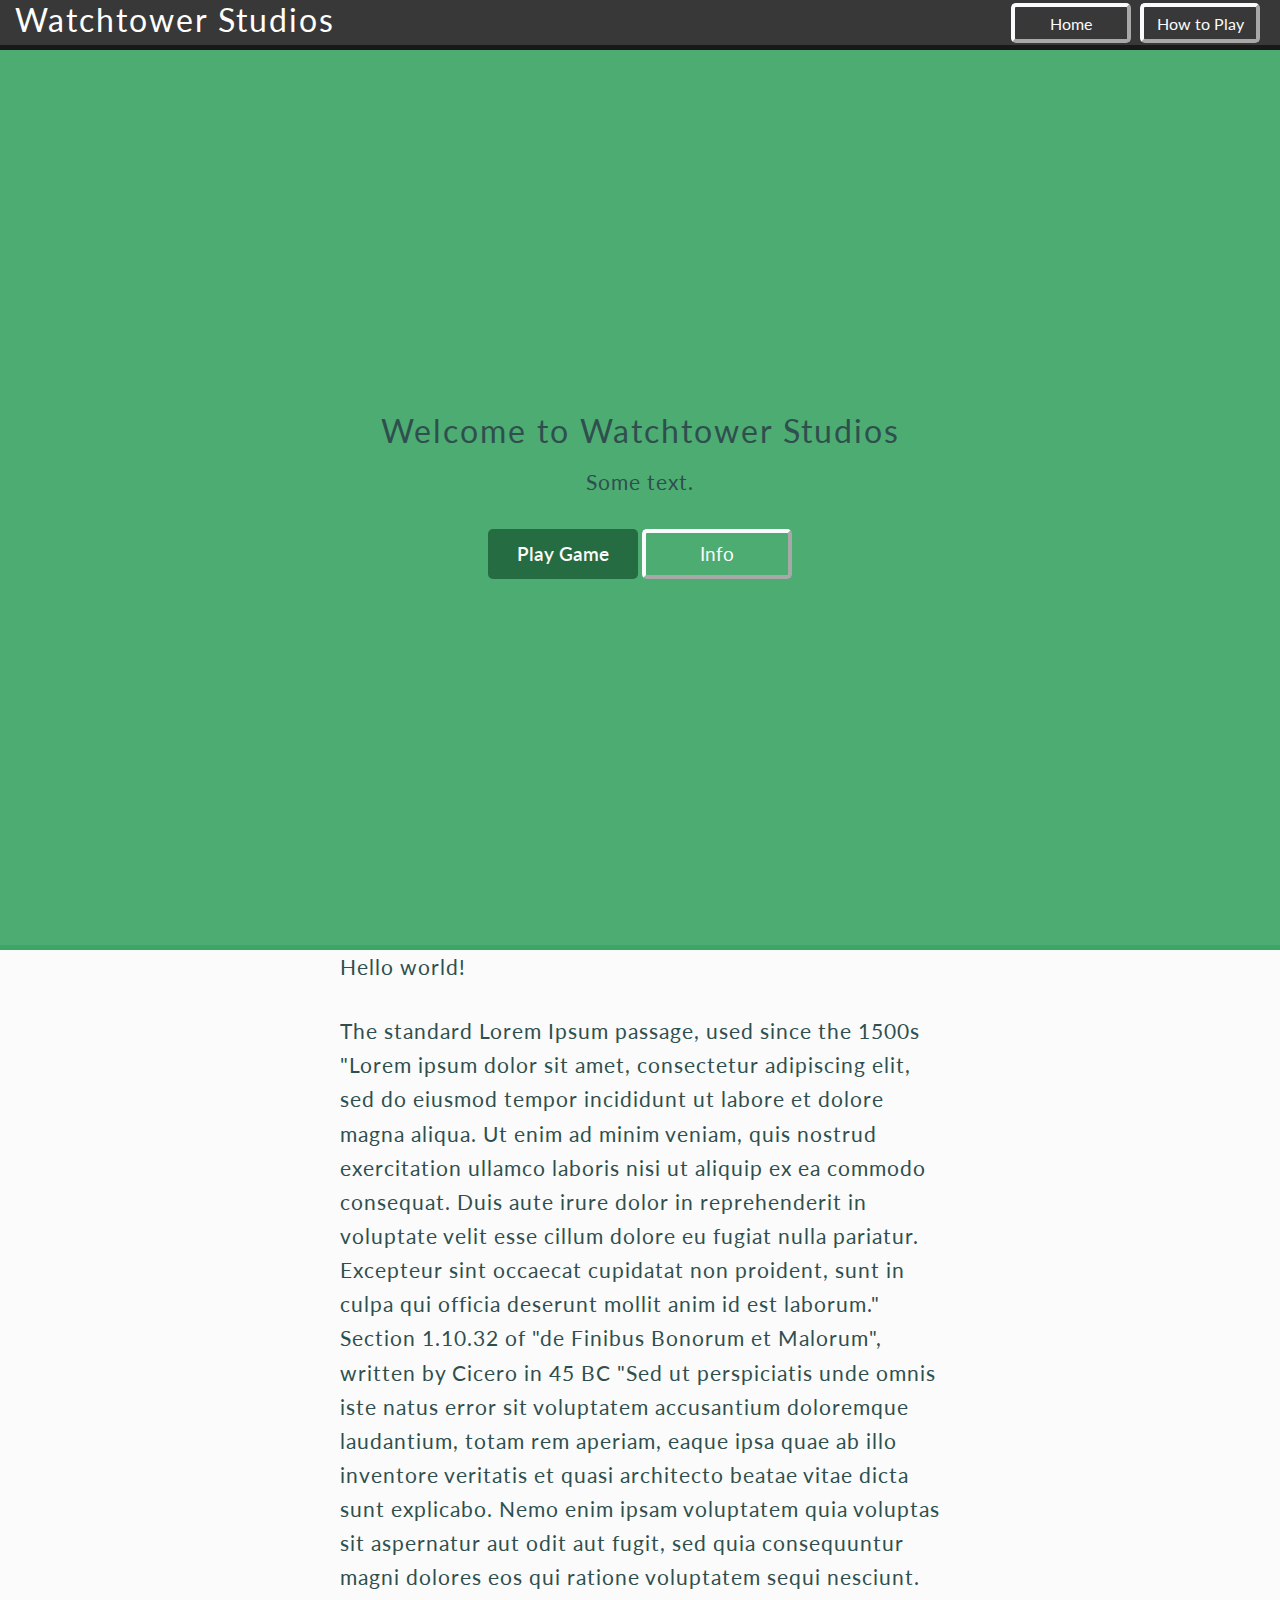
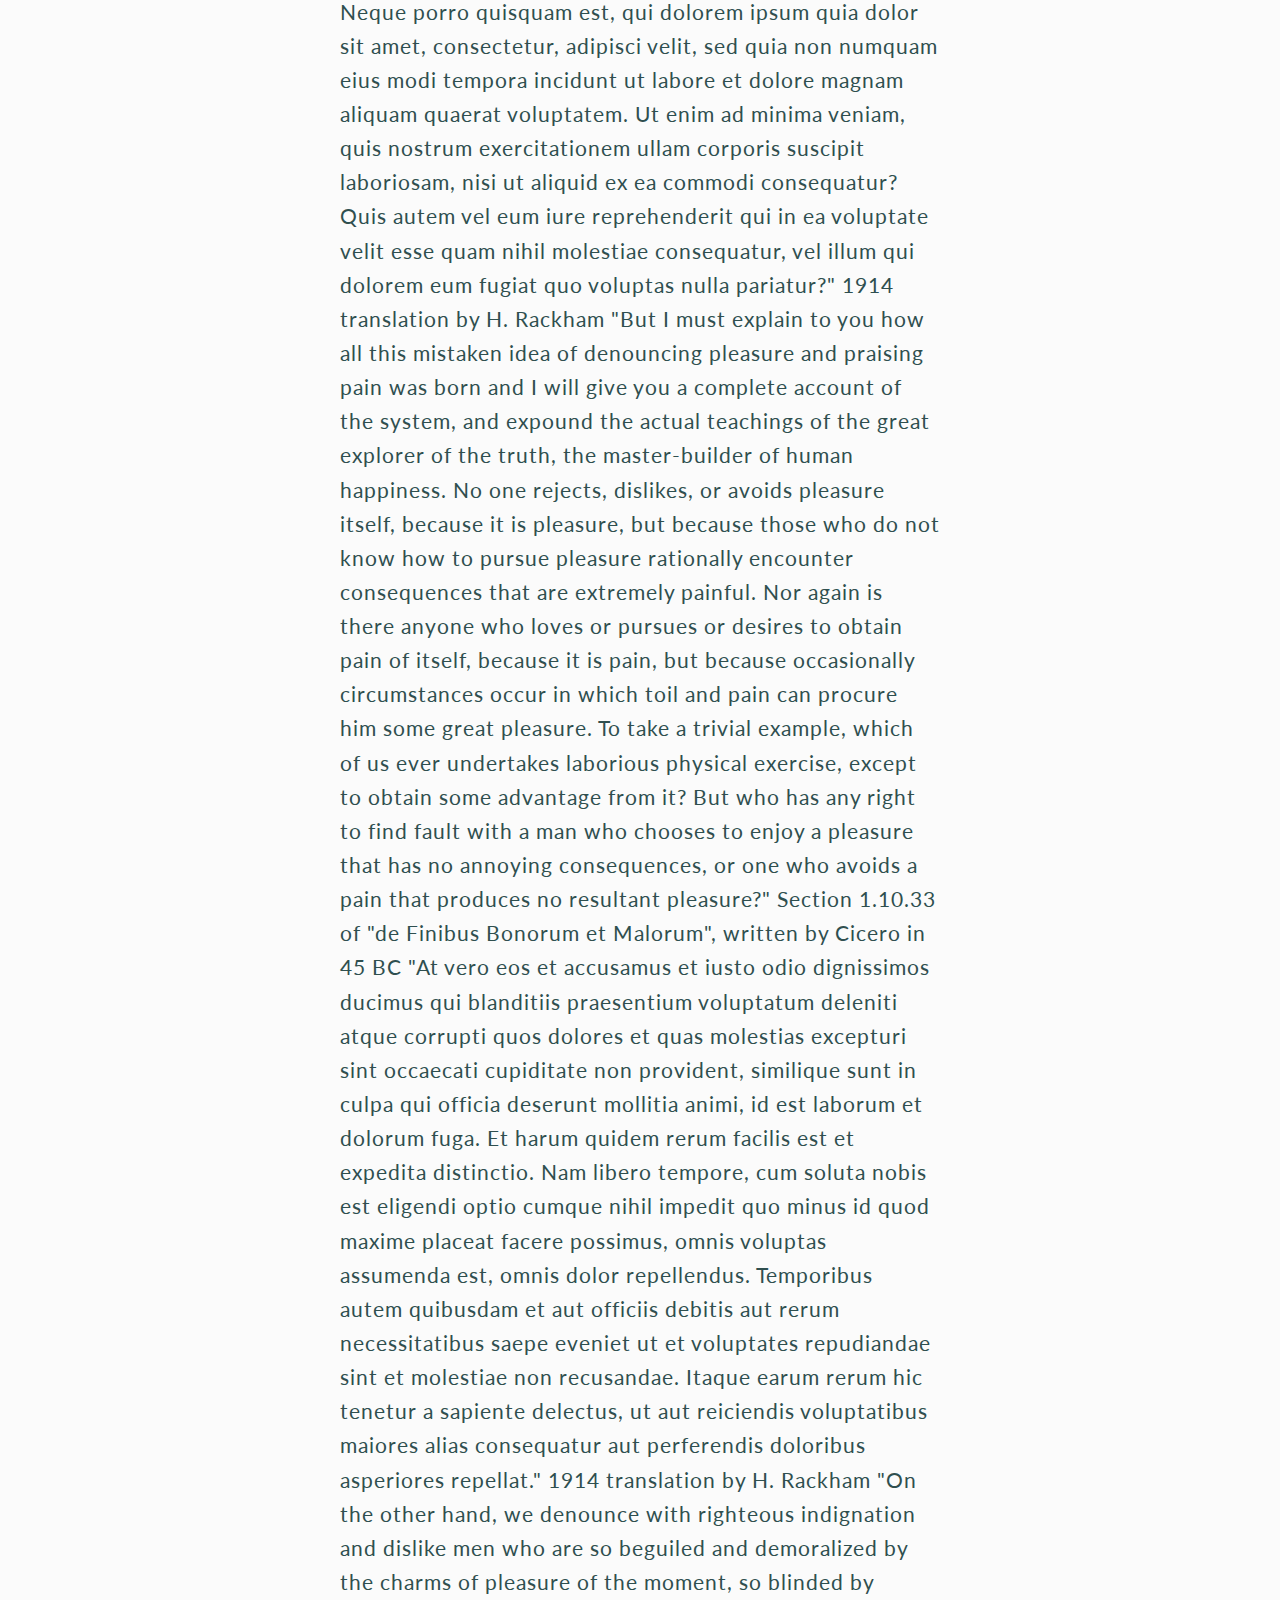
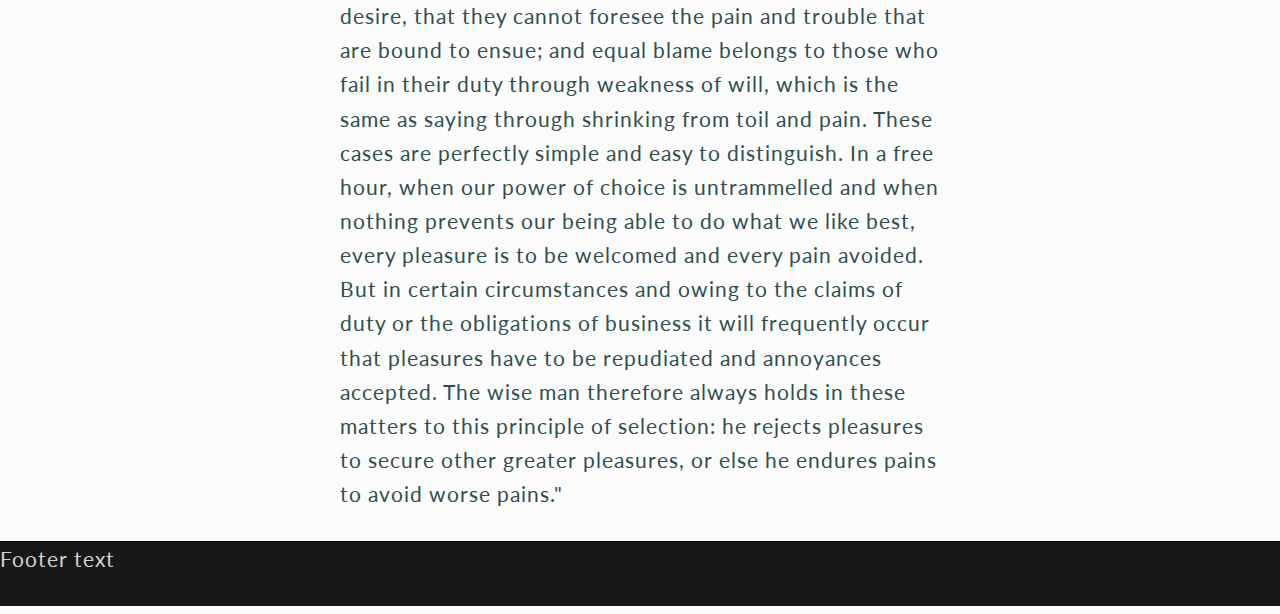
==== index.html @ 5b2073ee "First commit" ====
<!DOCTYPE HTML>
<html lang="en">

<head>
    <meta charset="UTF-8">
    <title>Watchtower Studios</title>
    
    <!-- Load lato font into website.-->
    <!--<link href="https://fonts.googleapis.com/css?family=Lato" rel="stylesheet">-->
    <div id="navbar">
        <section class="navsection">
            <h1 id="maintitle">Watchtower Studios</h1>
        </section>
        <section class="navsection" id="navbtnsection">
            <button class="btnNormal" onclick="window.location.href='index.html'">Home</button>
            <button class="btnNormal">How to Play</button>
        </section>
    </div>
    
    <script src="script.js"></script>
    <link rel="stylesheet" type="text/css" href="home.css">
</head>
    
<body>
    <div id="splashdiv">
        <span>
            <h1 id="welcomeh1">Welcome to Watchtower Studios</h1>
            <p>Some text.</p>
            <button class="btnImportant" onclick="window.location.href='game/index.html'">Play Game</button>
            <button class="btnNormal" id="infobutton">Info</button> 
        </span>
    </div>
    <div id="textbody">
        <p>Hello world!</p>
        <p>The standard Lorem Ipsum passage, used since the 1500s

        "Lorem ipsum dolor sit amet, consectetur adipiscing elit, sed do eiusmod tempor incididunt ut labore et dolore magna aliqua. Ut enim ad minim veniam, quis nostrud exercitation ullamco laboris nisi ut aliquip ex ea commodo consequat. Duis aute irure dolor in reprehenderit in voluptate velit esse cillum dolore eu fugiat nulla pariatur. Excepteur sint occaecat cupidatat non proident, sunt in culpa qui officia deserunt mollit anim id est laborum."

        Section 1.10.32 of "de Finibus Bonorum et Malorum", written by Cicero in 45 BC

        "Sed ut perspiciatis unde omnis iste natus error sit voluptatem accusantium doloremque laudantium, totam rem aperiam, eaque ipsa quae ab illo inventore veritatis et quasi architecto beatae vitae dicta sunt explicabo. Nemo enim ipsam voluptatem quia voluptas sit aspernatur aut odit aut fugit, sed quia consequuntur magni dolores eos qui ratione voluptatem sequi nesciunt. Neque porro quisquam est, qui dolorem ipsum quia dolor sit amet, consectetur, adipisci velit, sed quia non numquam eius modi tempora incidunt ut labore et dolore magnam aliquam quaerat voluptatem. Ut enim ad minima veniam, quis nostrum exercitationem ullam corporis suscipit laboriosam, nisi ut aliquid ex ea commodi consequatur? Quis autem vel eum iure reprehenderit qui in ea voluptate velit esse quam nihil molestiae consequatur, vel illum qui dolorem eum fugiat quo voluptas nulla pariatur?"

        1914 translation by H. Rackham

        "But I must explain to you how all this mistaken idea of denouncing pleasure and praising pain was born and I will give you a complete account of the system, and expound the actual teachings of the great explorer of the truth, the master-builder of human happiness. No one rejects, dislikes, or avoids pleasure itself, because it is pleasure, but because those who do not know how to pursue pleasure rationally encounter consequences that are extremely painful. Nor again is there anyone who loves or pursues or desires to obtain pain of itself, because it is pain, but because occasionally circumstances occur in which toil and pain can procure him some great pleasure. To take a trivial example, which of us ever undertakes laborious physical exercise, except to obtain some advantage from it? But who has any right to find fault with a man who chooses to enjoy a pleasure that has no annoying consequences, or one who avoids a pain that produces no resultant pleasure?"

        Section 1.10.33 of "de Finibus Bonorum et Malorum", written by Cicero in 45 BC

        "At vero eos et accusamus et iusto odio dignissimos ducimus qui blanditiis praesentium voluptatum deleniti atque corrupti quos dolores et quas molestias excepturi sint occaecati cupiditate non provident, similique sunt in culpa qui officia deserunt mollitia animi, id est laborum et dolorum fuga. Et harum quidem rerum facilis est et expedita distinctio. Nam libero tempore, cum soluta nobis est eligendi optio cumque nihil impedit quo minus id quod maxime placeat facere possimus, omnis voluptas assumenda est, omnis dolor repellendus. Temporibus autem quibusdam et aut officiis debitis aut rerum necessitatibus saepe eveniet ut et voluptates repudiandae sint et molestiae non recusandae. Itaque earum rerum hic tenetur a sapiente delectus, ut aut reiciendis voluptatibus maiores alias consequatur aut perferendis doloribus asperiores repellat."

        1914 translation by H. Rackham

        "On the other hand, we denounce with righteous indignation and dislike men who are so beguiled and demoralized by the charms of pleasure of the moment, so blinded by desire, that they cannot foresee the pain and trouble that are bound to ensue; and equal blame belongs to those who fail in their duty through weakness of will, which is the same as saying through shrinking from toil and pain. These cases are perfectly simple and easy to distinguish. In a free hour, when our power of choice is untrammelled and when nothing prevents our being able to do what we like best, every pleasure is to be welcomed and every pain avoided. But in certain circumstances and owing to the claims of duty or the obligations of business it will frequently occur that pleasures have to be repudiated and annoyances accepted. The wise man therefore always holds in these matters to this principle of selection: he rejects pleasures to secure other greater pleasures, or else he endures pains to avoid worse pains."</p>
    </div>
</body>
    
<footer>
    <p>Footer text</p>
</footer>
---- home.css ----
@import "mainstyle.css";

#splashdiv {
    height: 100vh;
    background-color: #4DAC71;
    border-bottom: thick solid #3BA666;
    display: flex;
    justify-content: center;
    flex-direction: column;
}

#splashdiv * {
    text-align: center;
}
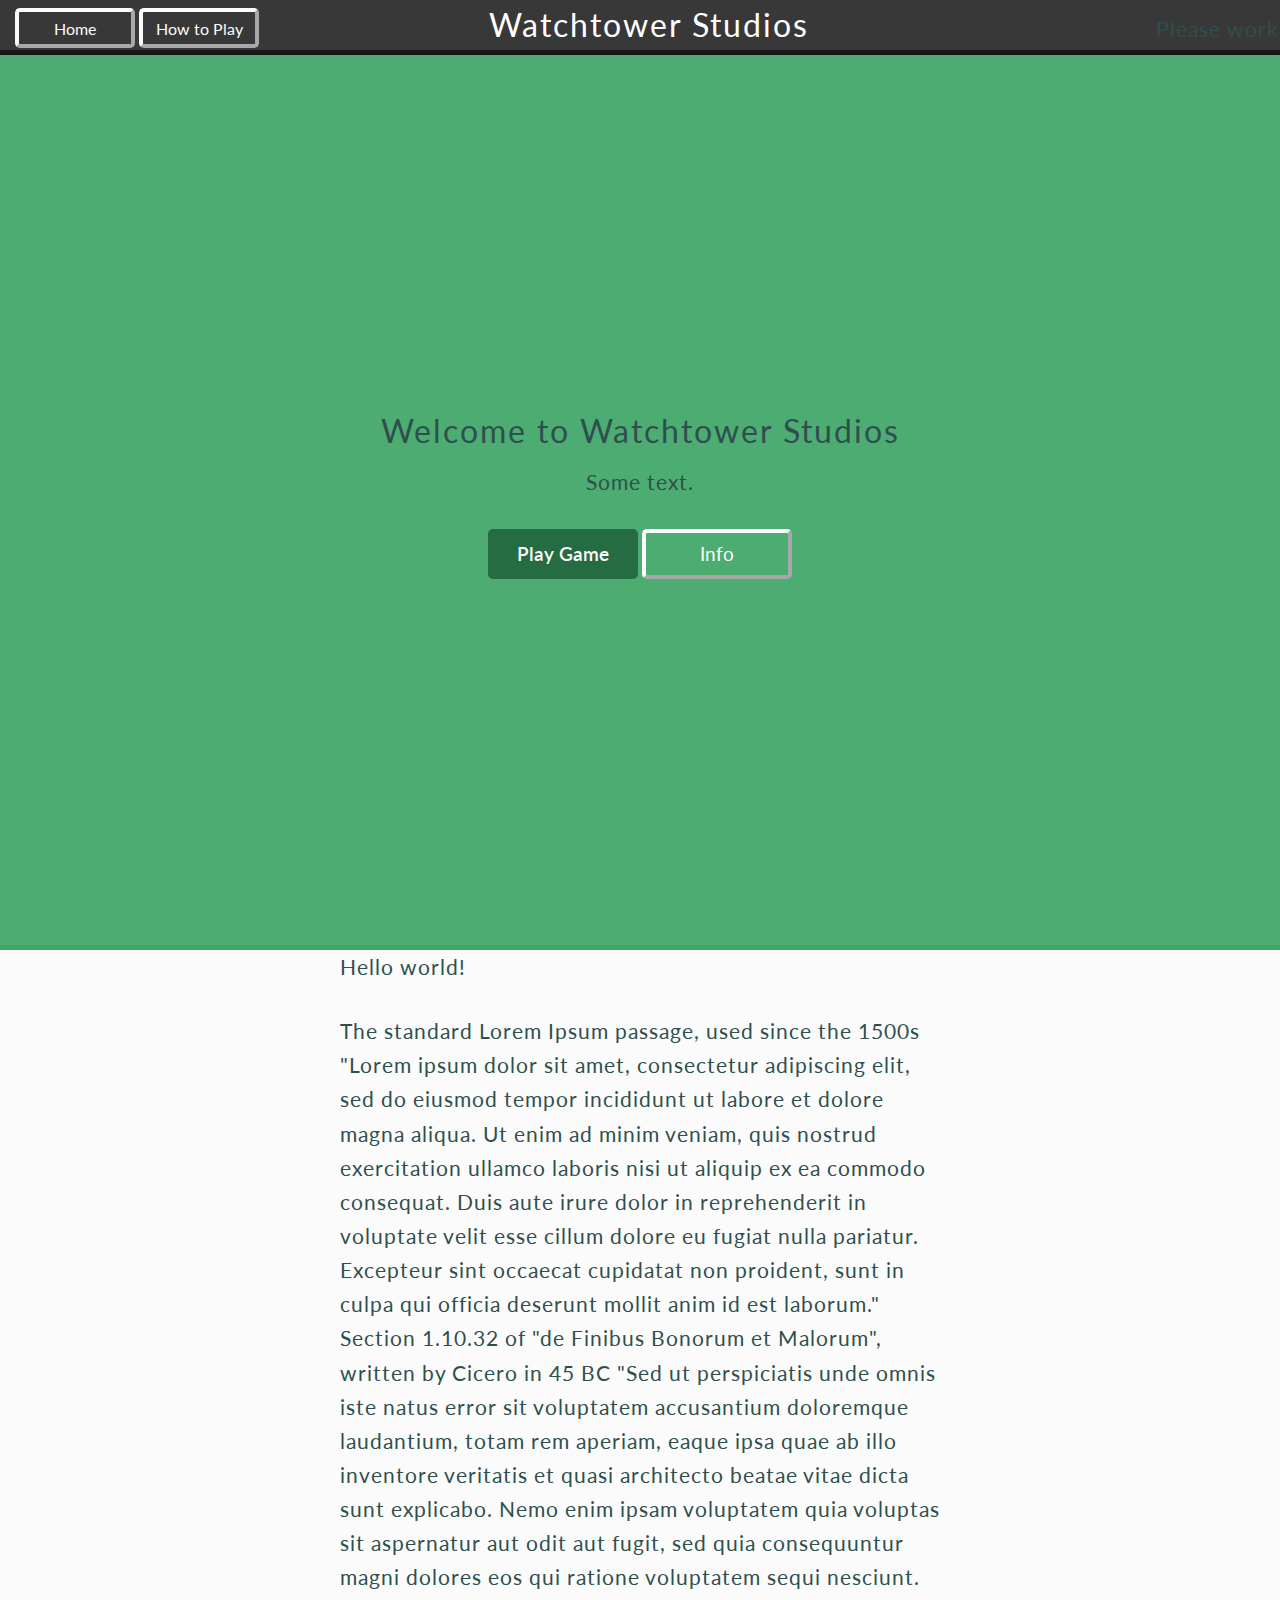
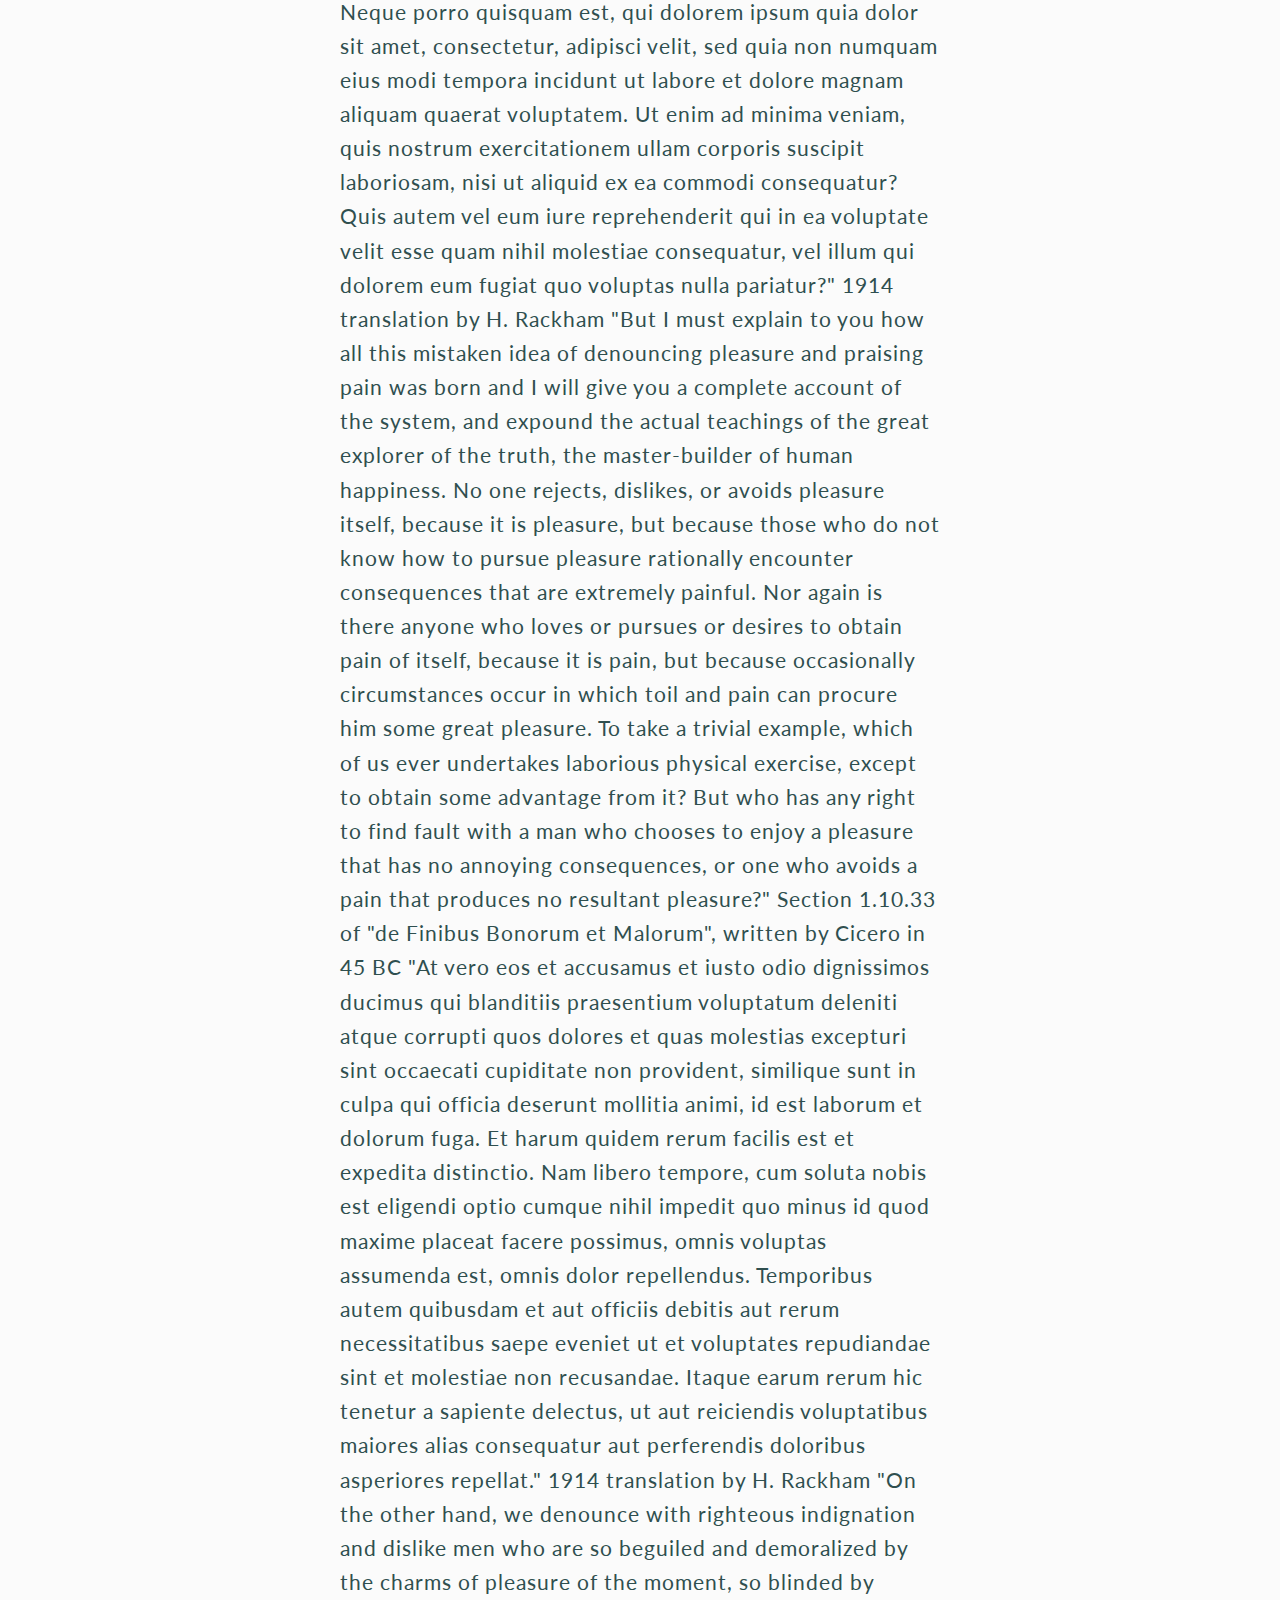
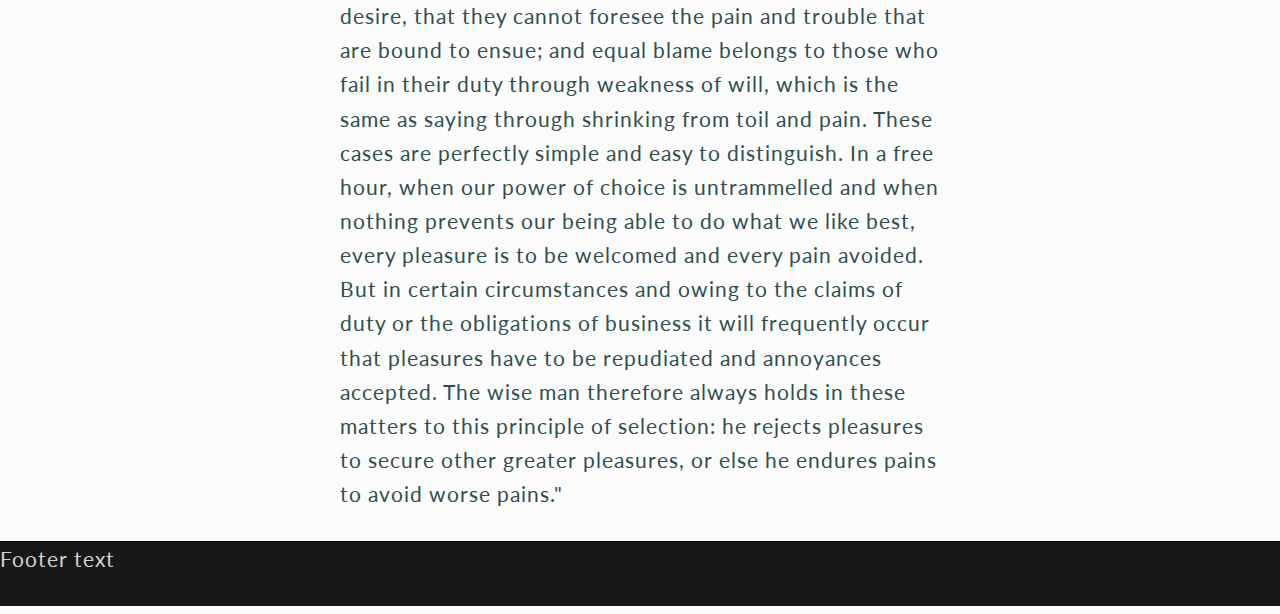
==== commit fc082da3: "Fixed bug in game. Started work on the navbar of website." ====
--- a/index.html
+++ b/index.html
@@ -8,12 +8,15 @@
     <!-- Load lato font into website.-->
     <!--<link href="https://fonts.googleapis.com/css?family=Lato" rel="stylesheet">-->
     <div id="navbar">
-        <section class="navsection">
+        <section class="navsection" id="titlesection">
             <h1 id="maintitle">Watchtower Studios</h1>
         </section>
         <section class="navsection" id="navbtnsection">
             <button class="btnNormal" onclick="window.location.href='index.html'">Home</button>
             <button class="btnNormal">How to Play</button>
+        </section>
+        <section class="navsection" id="loginsection">
+            <p>Please work!</p>
         </section>
     </div>
     
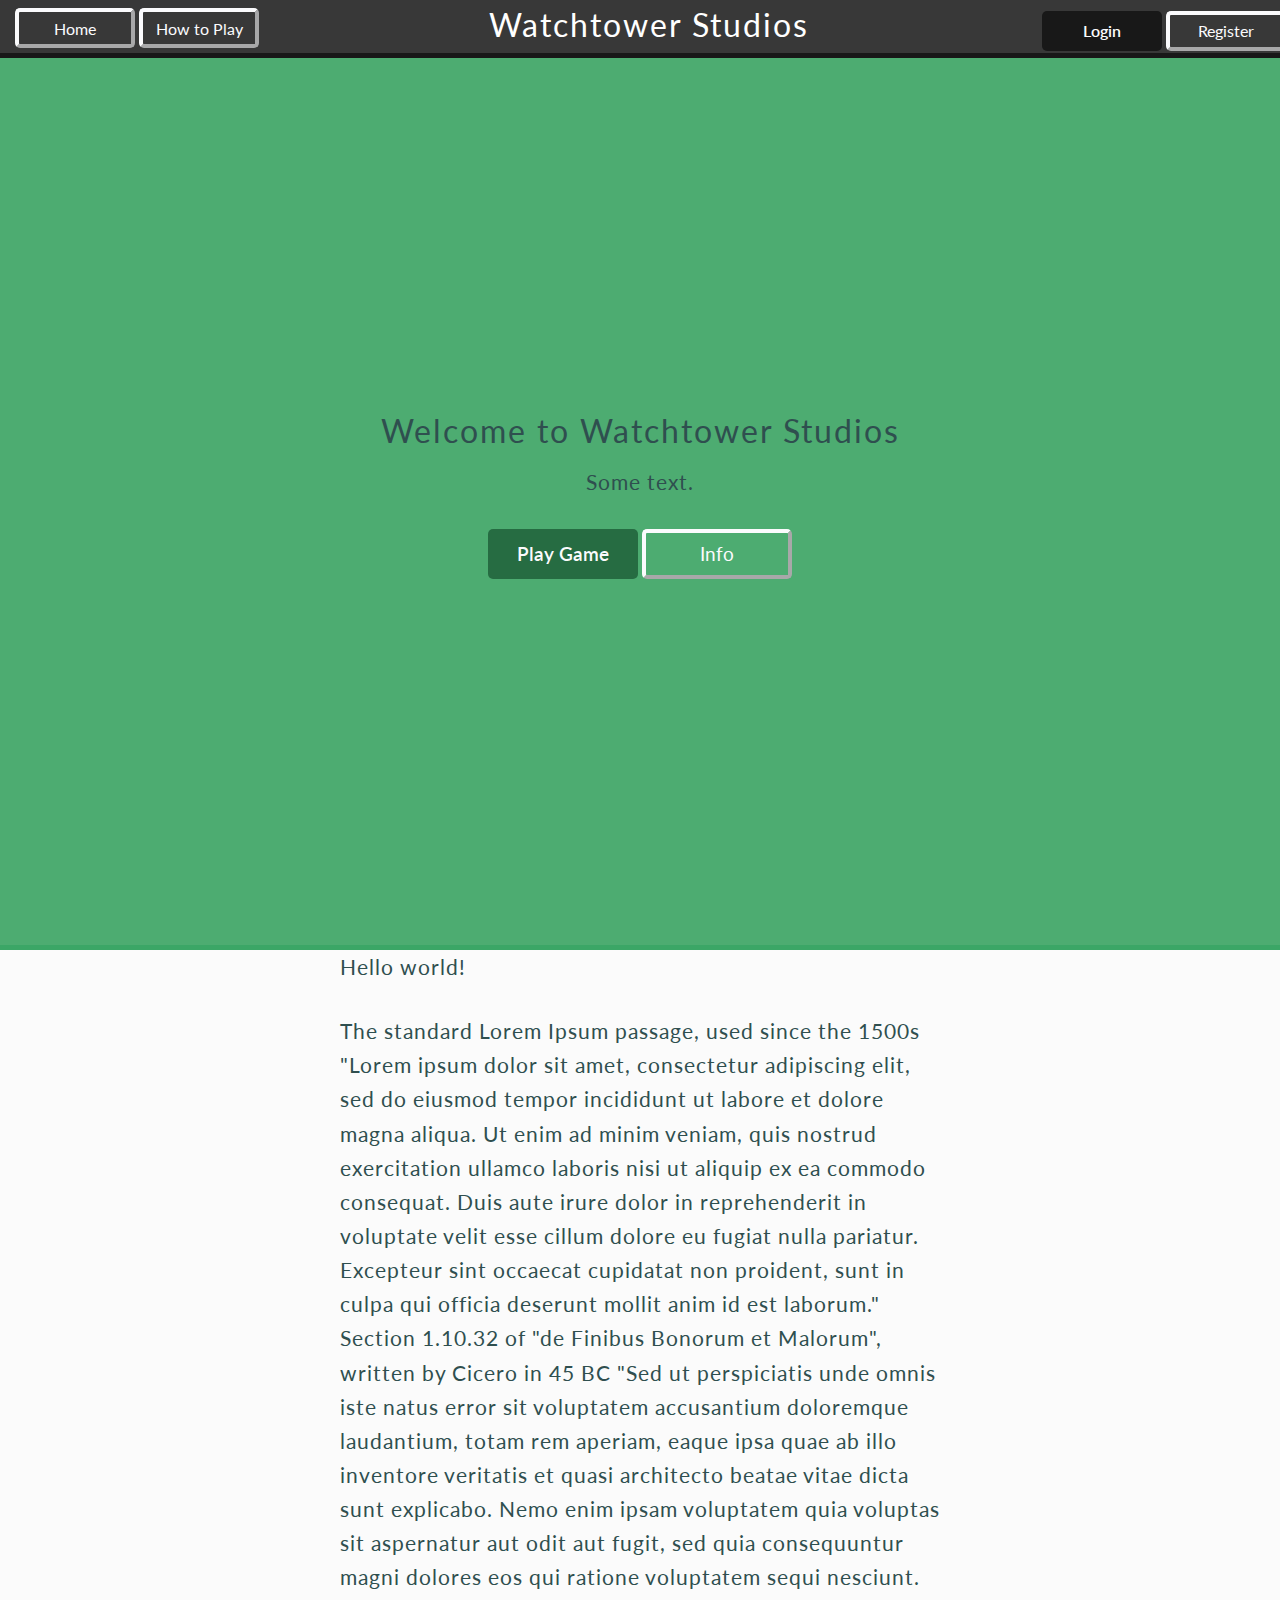
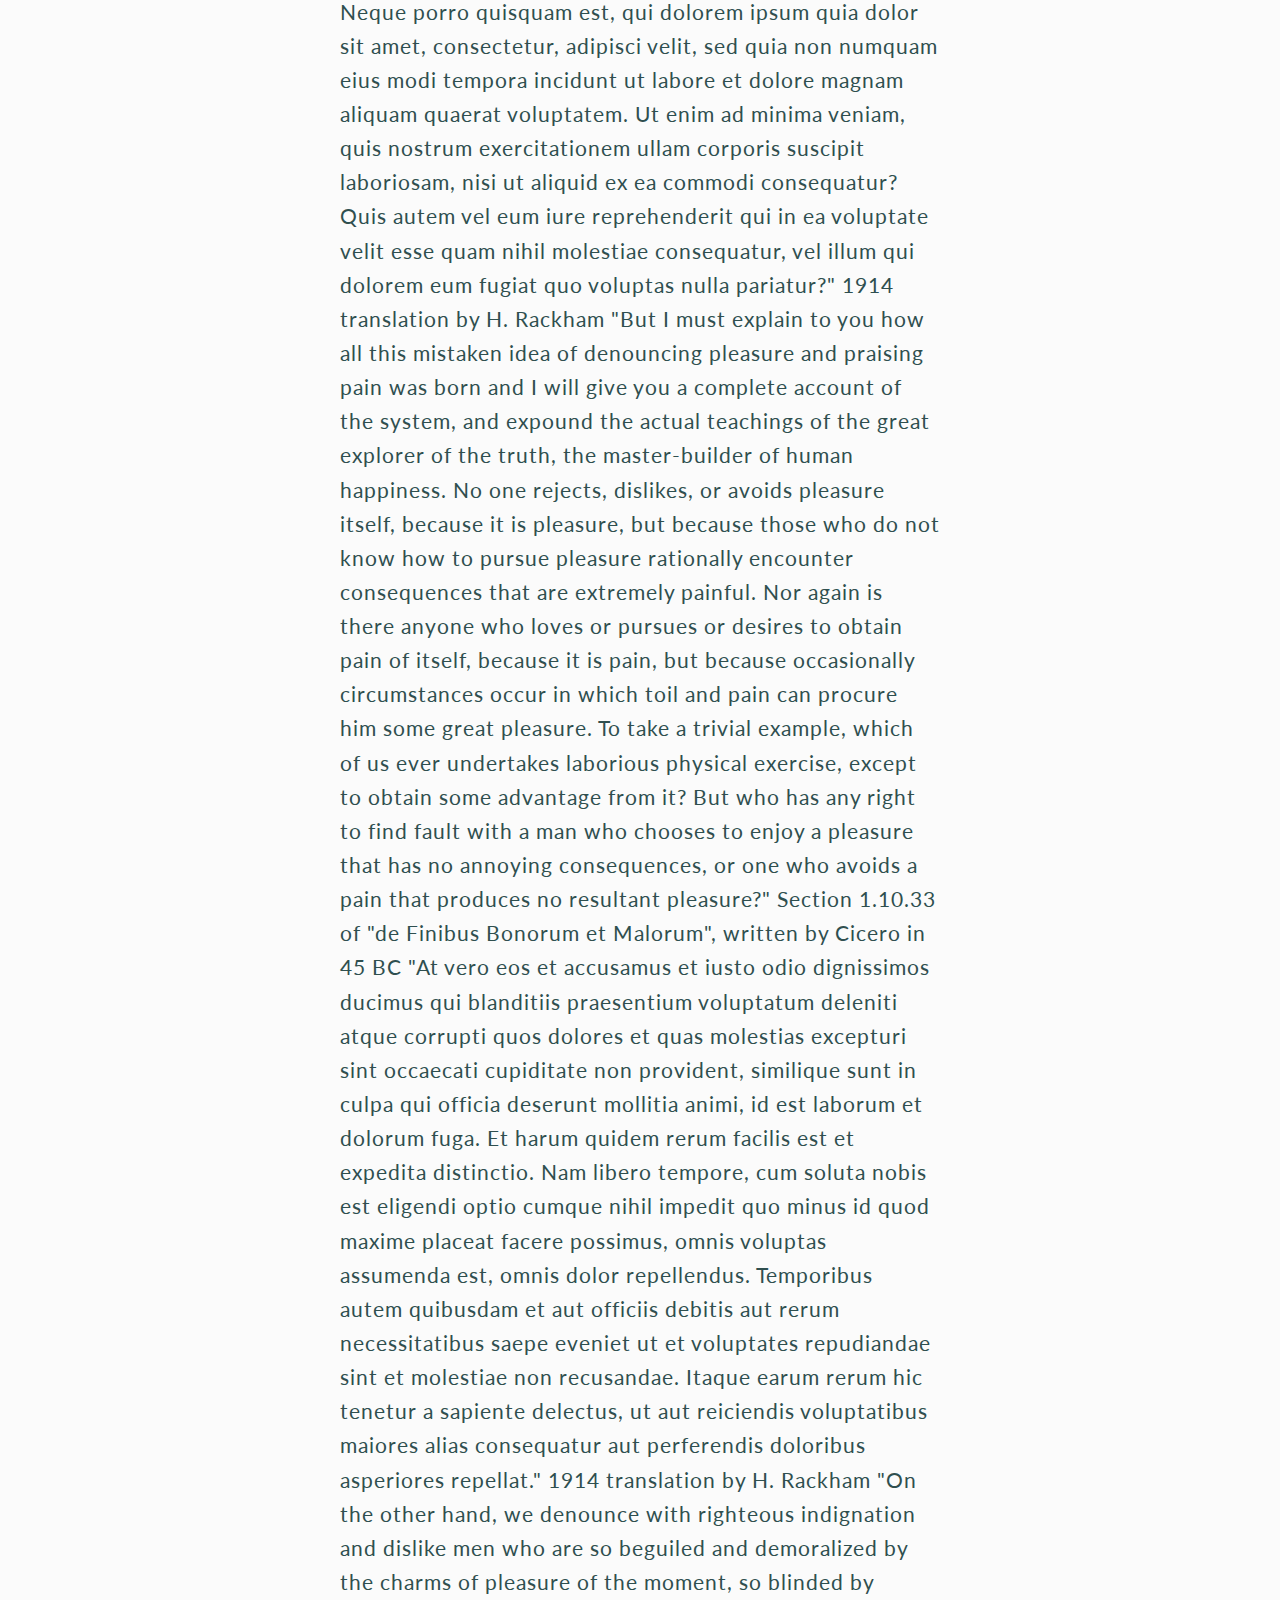
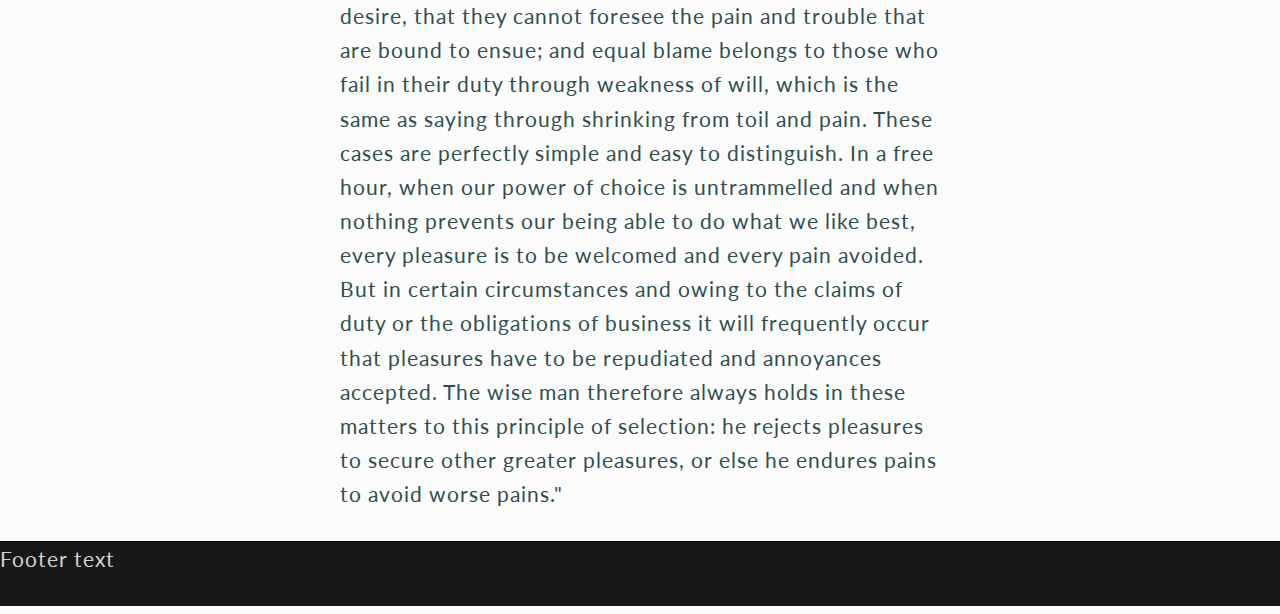
==== commit 185c467f: "Added login and register buttons." ====
--- a/index.html
+++ b/index.html
@@ -16,7 +16,8 @@
             <button class="btnNormal">How to Play</button>
         </section>
         <section class="navsection" id="loginsection">
-            <p>Please work!</p>
+            <button class="btnImportant">Login</button>
+            <button class="btnNormal">Register</button>
         </section>
     </div>
     
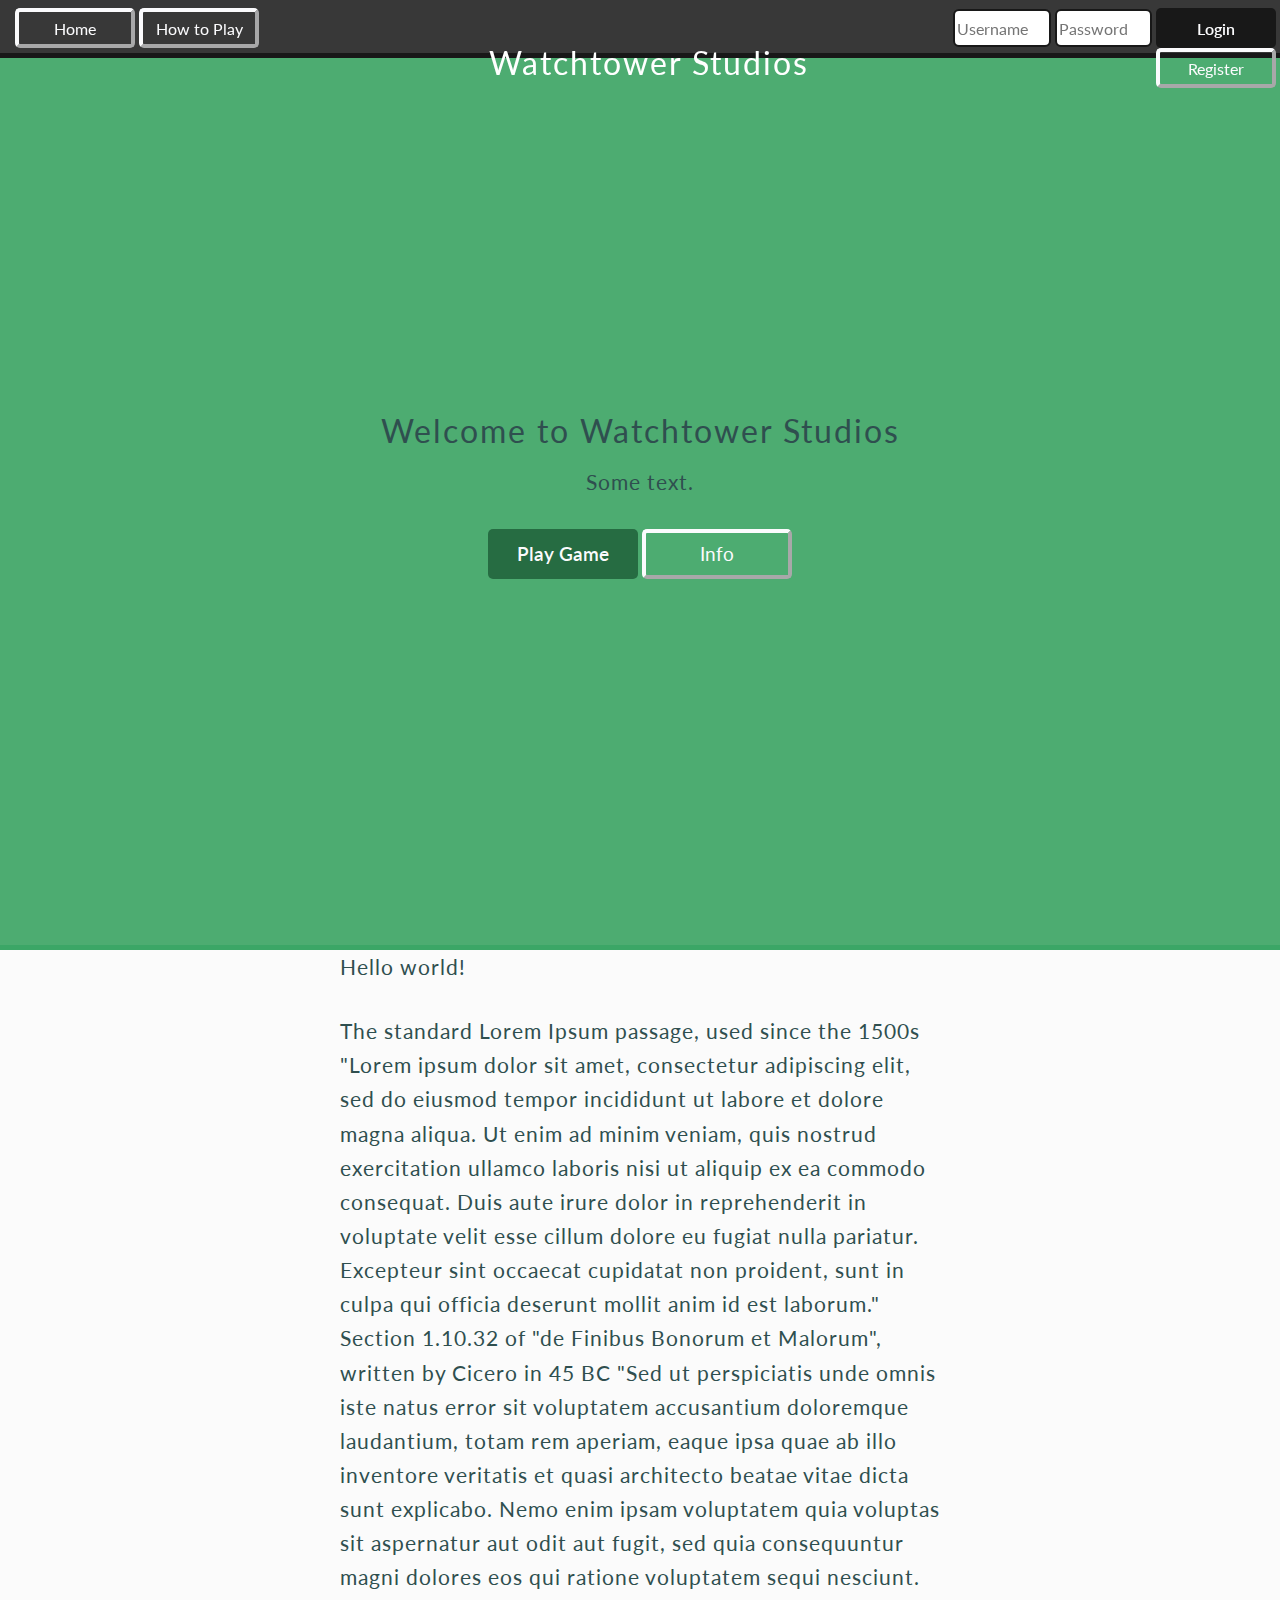
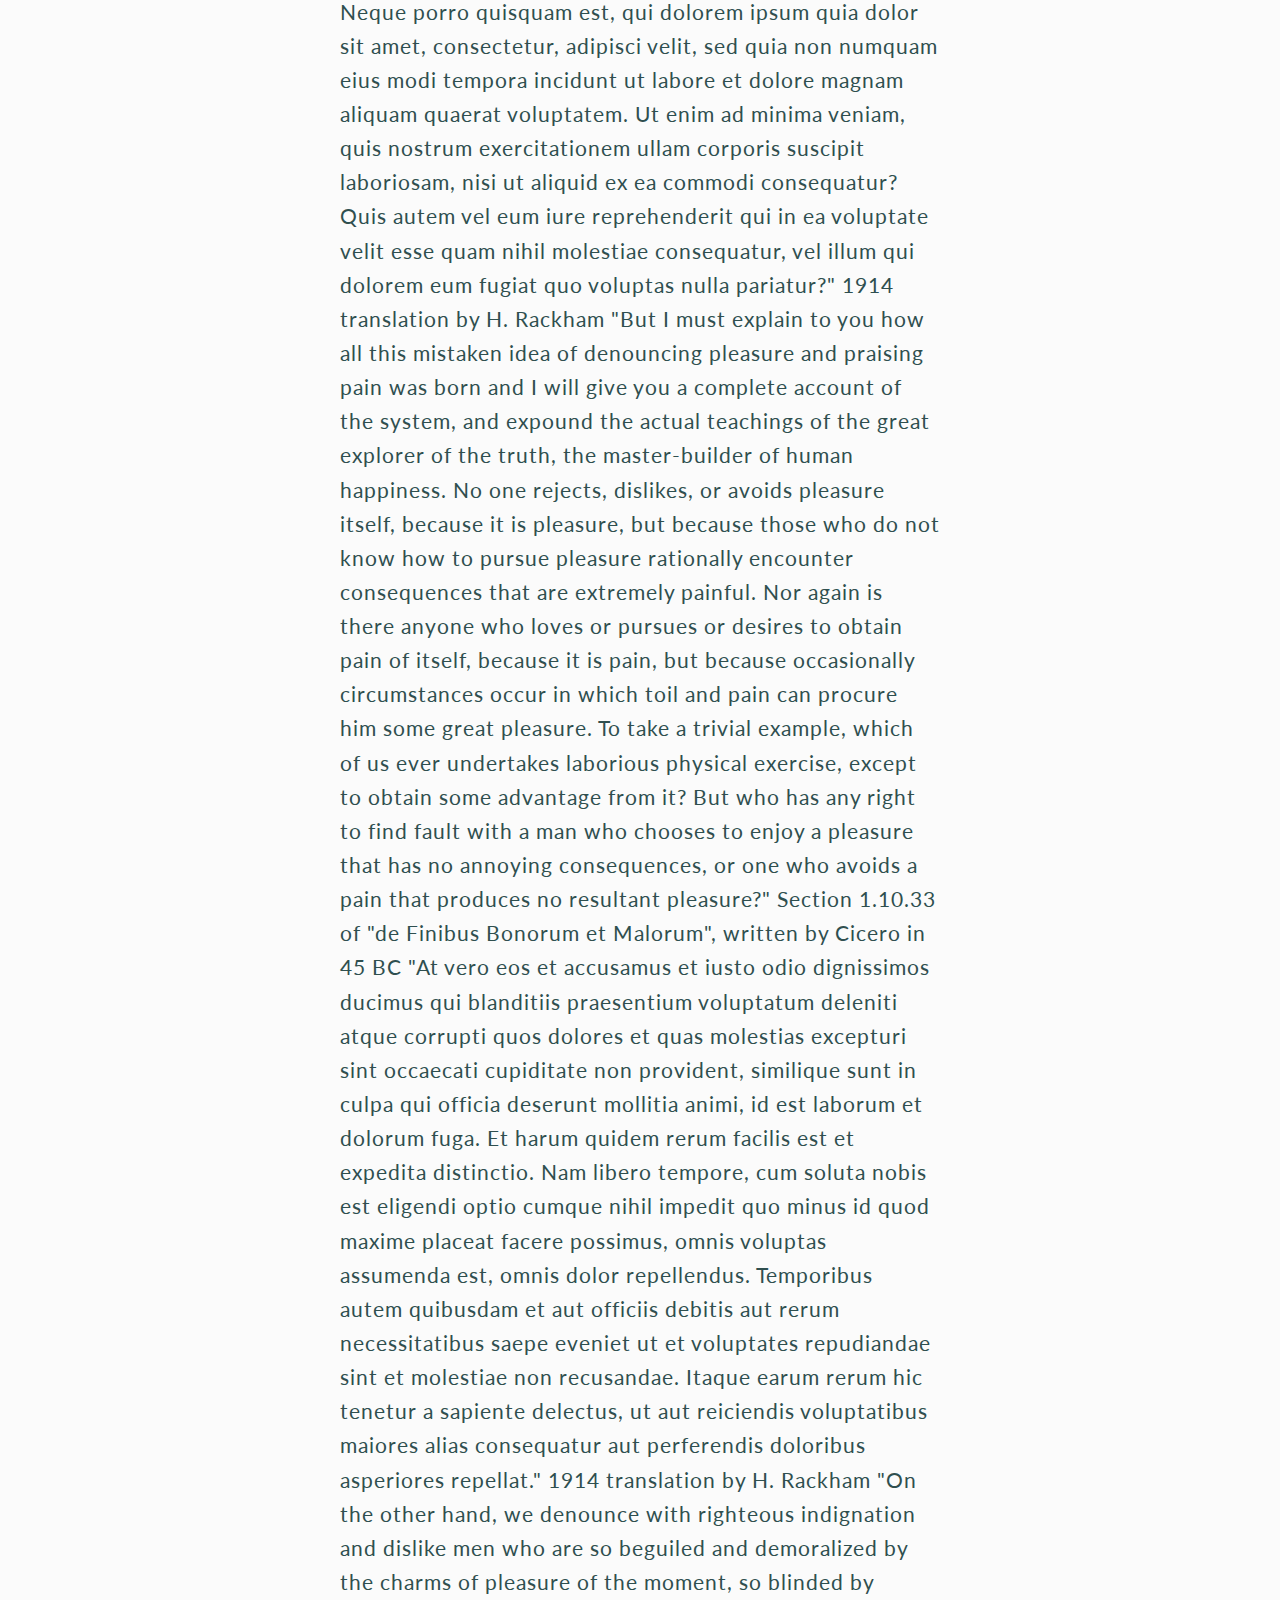
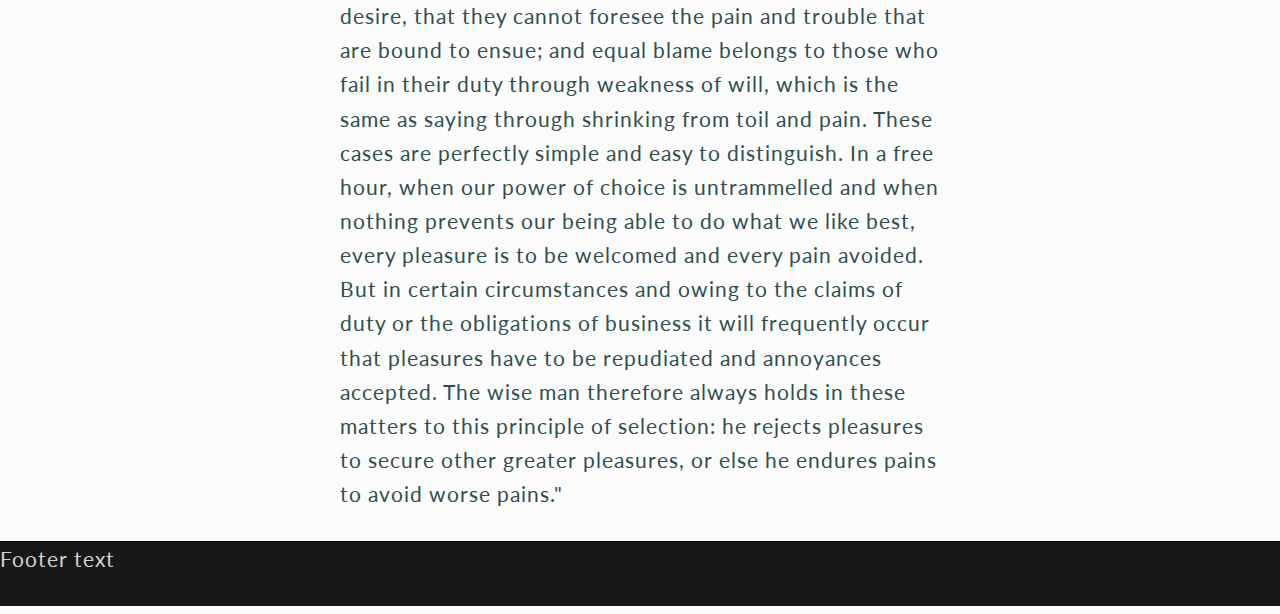
==== commit 30d7997b: "Added input fields for login and css'd them up. Starting commenting the js code." ====
--- a/index.html
+++ b/index.html
@@ -16,8 +16,12 @@
             <button class="btnNormal">How to Play</button>
         </section>
         <section class="navsection" id="loginsection">
-            <button class="btnImportant">Login</button>
-            <button class="btnNormal">Register</button>
+            <section id="logincontent">
+                <input type="text" id="uname" name="username" placeholder="Username">
+                <input type="password" id="pass" name="password" placeholder="Password">
+                <button class="btnImportant">Login</button>
+                <button class="btnNormal">Register</button>
+            </section>
         </section>
     </div>
     
